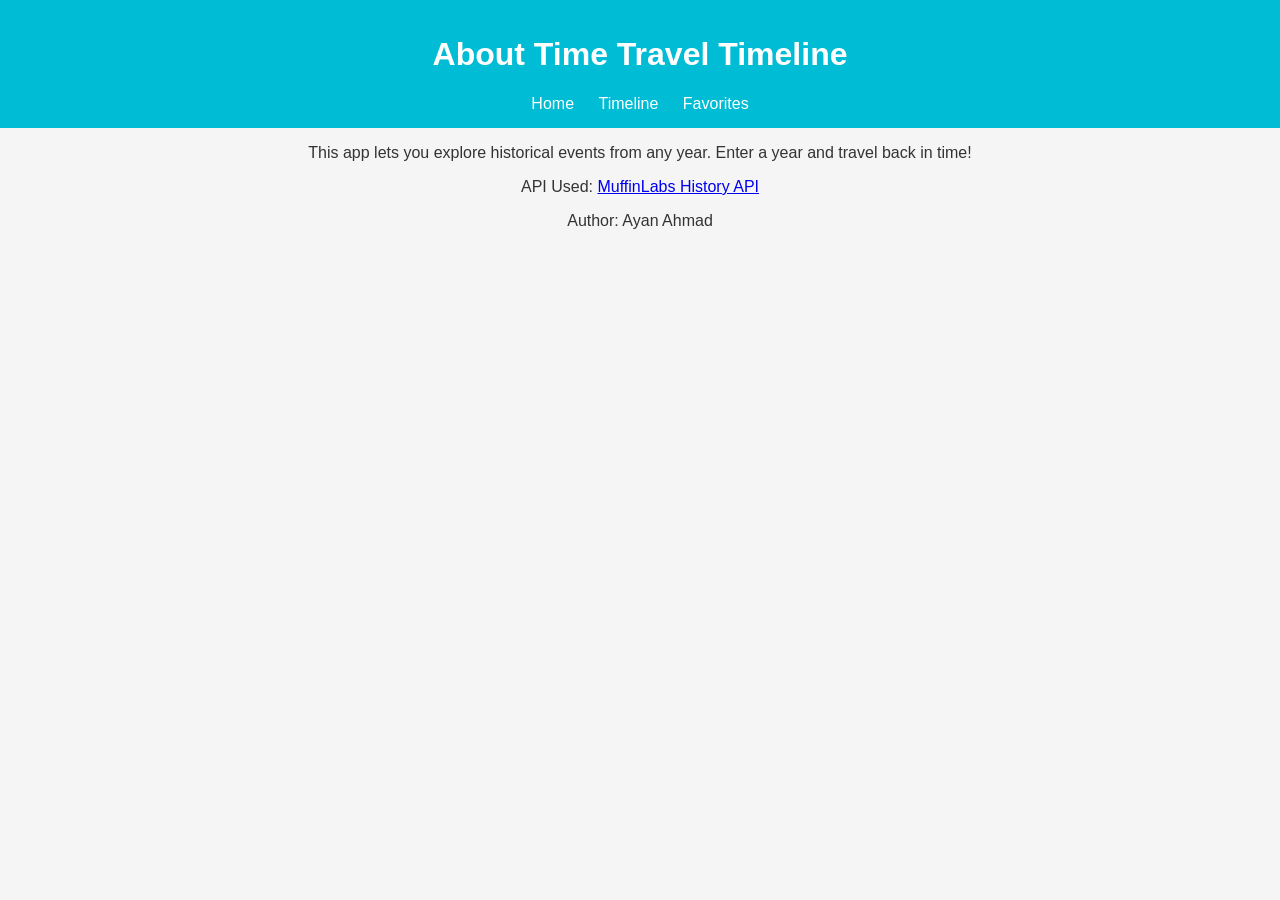
==== about.html @ 5abcde68 "Final 5-page Time Travel Timeline app with fetch.css & fetch.js" ====
<!DOCTYPE html>
<html lang="en">
<head>
  <meta charset="UTF-8">
  <title>About</title>
  <link rel="stylesheet" href="fetch.css">
</head>
<body>
  <header>
    <h1>About Time Travel Timeline</h1>
    <nav>
      <a href="index.html">Home</a>
      <a href="timeline.html">Timeline</a>
      <a href="favorites.html">Favorites</a>
    </nav>
  </header>

  <main>
    <p>This app lets you explore historical events from any year. Enter a year and travel back in time!</p>
    <p>API Used: <a href="https://history.muffinlabs.com/date" target="_blank">MuffinLabs History API</a></p>
    <p>Author: Ayan Ahmad</p>
  </main>
</body>
</html>
---- fetch.css ----
body {
  font-family: Arial, sans-serif;
  margin: 0;
  padding: 0;
  text-align: center;
  background: #f5f5f5;
  color: #333;
}

header {
  background: #00bcd4;
  color: white;
  padding: 15px;
}

header nav a {
  color: white;
  margin: 0 10px;
  text-decoration: none;
}

input, button {
  margin: 10px;
  padding: 8px 12px;
  font-size: 16px;
}

#timeline .event {
  border-left: 3px solid #00bcd4;
  margin: 20px auto;
  padding-left: 15px;
  width: 80%;
  text-align: left;
}

.dark-mode {
  background: #222;
  color: #eee;
}

.dark-mode header {
  background: #444;
}
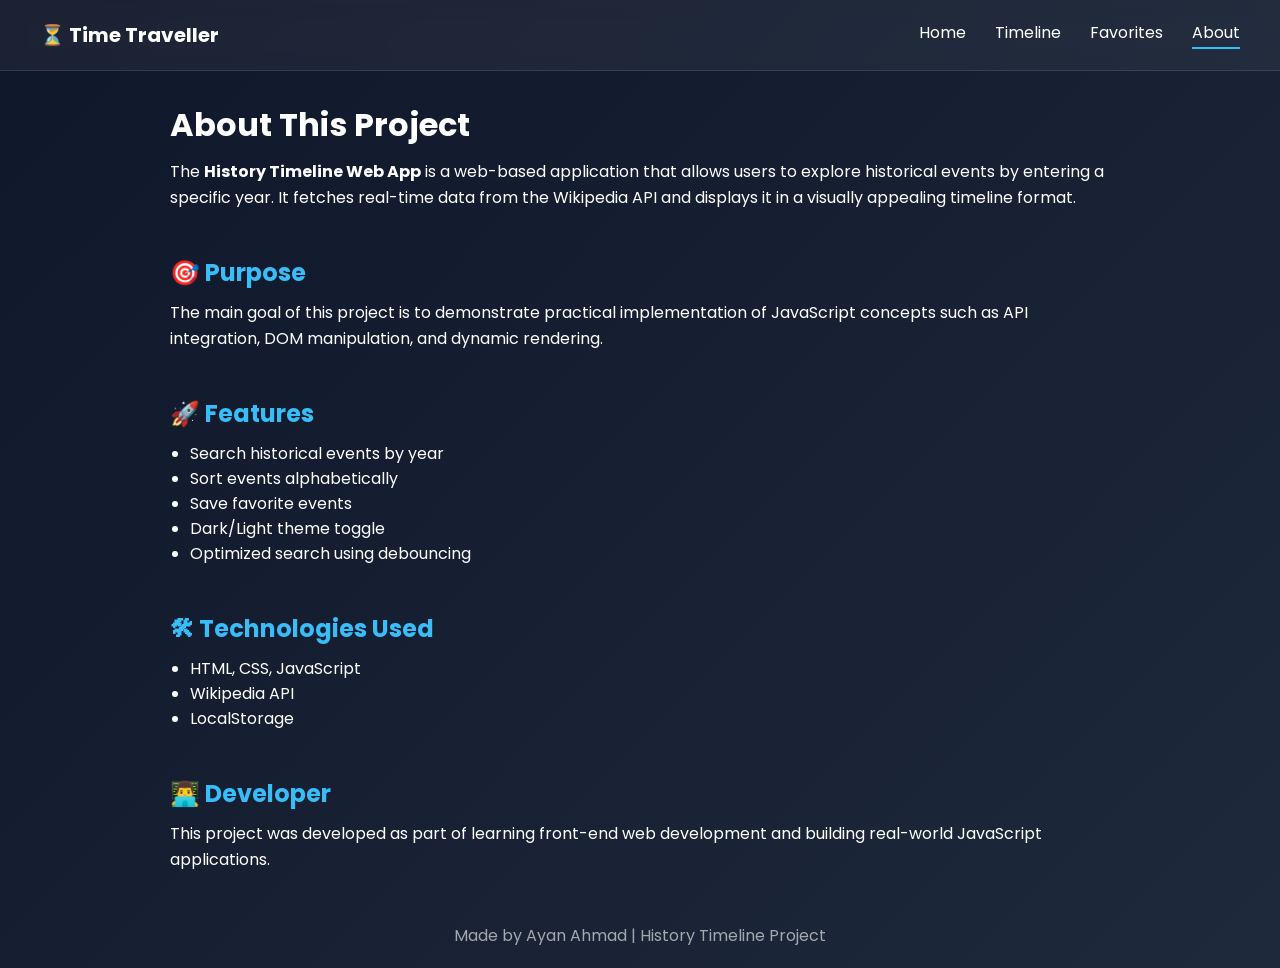
==== commit e34bb69f: "Final update: pagination, debounced search, sorting, favorites UI improved" ====
--- a/about.html
+++ b/about.html
@@ -1,24 +1,76 @@
 <!DOCTYPE html>
 <html lang="en">
 <head>
-  <meta charset="UTF-8">
-  <title>About</title>
-  <link rel="stylesheet" href="fetch.css">
+<link href="https://fonts.googleapis.com/css2?family=Poppins:wght@300;500;700&display=swap" rel="stylesheet">
+<meta charset="UTF-8">
+<title>About</title>
+
+<link rel="stylesheet" href="style.css">
 </head>
+
 <body>
-  <header>
-    <h1>About Time Travel Timeline</h1>
-    <nav>
-      <a href="index.html">Home</a>
-      <a href="timeline.html">Timeline</a>
-      <a href="favorites.html">Favorites</a>
-    </nav>
-  </header>
 
-  <main>
-    <p>This app lets you explore historical events from any year. Enter a year and travel back in time!</p>
-    <p>API Used: <a href="https://history.muffinlabs.com/date" target="_blank">MuffinLabs History API</a></p>
-    <p>Author: Ayan Ahmad</p>
-  </main>
+<nav class="navbar">
+  <div class="logo">⏳ Time Traveller</div>
+  <div class="menu">
+    <a href="index.html">Home</a>
+    <a href="timeline.html">Timeline</a>
+    <a href="favorites.html">Favorites</a>
+    <a href="about.html" class="active">About</a>
+  </div>
+</nav>
+
+<div class="container">
+  <h1>About This Project</h1>
+
+  <p>
+    The <strong>History Timeline Web App</strong> is a web-based application
+    that allows users to explore historical events by entering a specific year.
+    It fetches real-time data from the Wikipedia API and displays it in a
+    visually appealing timeline format.
+  </p>
+
+  <br>
+
+  <h2>🎯 Purpose</h2>
+  <p>
+    The main goal of this project is to demonstrate practical implementation
+    of JavaScript concepts such as API integration, DOM manipulation,
+    and dynamic rendering.
+  </p>
+
+  <br>
+
+  <h2>🚀 Features</h2>
+  <ul>
+    <li>Search historical events by year</li>
+    <li>Sort events alphabetically</li>
+    <li>Save favorite events</li>
+    <li>Dark/Light theme toggle</li>
+    <li>Optimized search using debouncing</li>
+  </ul>
+
+  <br>
+
+  <h2>🛠 Technologies Used</h2>
+  <ul>
+    <li>HTML, CSS, JavaScript</li>
+    <li>Wikipedia API</li>
+    <li>LocalStorage</li>
+  </ul>
+
+  <br>
+
+  <h2>👨‍💻 Developer</h2>
+  <p>
+    This project was developed as part of learning front-end web development
+    and building real-world JavaScript applications.
+  </p>
+
+</div>
+<footer style="text-align:center; padding:20px; opacity:0.6;">
+  Made by Ayan Ahmad | History Timeline Project
+</footer>
+
 </body>
 </html>
--- a/style.css
+++ b/style.css
@@ -0,0 +1,199 @@
+/* RESET */
+* {
+  margin: 0;
+  padding: 0;
+  box-sizing: border-box;
+}
+
+/* BODY */
+body {
+  font-family: 'Poppins', sans-serif;
+  background: linear-gradient(135deg, #0f172a, #1e293b);
+  color: #fff;
+  min-height: 100vh;
+}
+
+/* LIGHT MODE */
+body.light {
+  background: linear-gradient(135deg, #e2e8f0, #f8fafc);
+  color: #111;
+}
+
+/* NAVBAR */
+.navbar {
+  display: flex;
+  justify-content: space-between;
+  padding: 20px 40px;
+  backdrop-filter: blur(10px);
+  background: rgba(255,255,255,0.05);
+  border-bottom: 1px solid rgba(255,255,255,0.1);
+}
+
+body.light .navbar {
+  background: rgba(255,255,255,0.6);
+}
+
+.logo {
+  font-weight: 700;
+  font-size: 20px;
+}
+
+.menu a {
+  margin-left: 25px;
+  text-decoration: none;
+  color: inherit;
+  position: relative;
+}
+
+.menu a::after {
+  content: "";
+  position: absolute;
+  width: 0%;
+  height: 2px;
+  bottom: -5px;
+  left: 0;
+  background: #38bdf8;
+  transition: 0.3s;
+}
+
+.menu a:hover::after,
+.menu a.active::after {
+  width: 100%;
+}
+
+/* HERO */
+.hero {
+  height: 90vh;
+  display: flex;
+  flex-direction: column;
+  justify-content: center;
+  align-items: center;
+  gap: 15px;
+  text-align: center;
+}
+
+.hero h1 {
+  font-size: 60px;
+  background: linear-gradient(to right, #38bdf8, #818cf8);
+  -webkit-background-clip: text;
+  color: transparent;
+}
+
+.hero p {
+  opacity: 0.8;
+}
+
+/* INPUTS */
+input, select {
+  padding: 12px;
+  border-radius: 10px;
+  border: none;
+  outline: none;
+  margin: 5px;
+}
+
+/* BUTTON */
+button {
+  padding: 12px 25px;
+  border-radius: 10px;
+  border: none;
+  background: linear-gradient(45deg, #38bdf8, #6366f1);
+  color: white;
+  cursor: pointer;
+  transition: 0.3s;
+}
+
+button:hover {
+  transform: scale(1.05);
+}
+
+/* CONTAINER */
+.container {
+  padding: 30px;
+  max-width: 1000px;
+  margin: auto;
+}
+
+/* CONTROLS */
+.controls {
+  display: flex;
+  flex-wrap: wrap;
+  gap: 10px;
+  margin-bottom: 20px;
+}
+
+/* EVENT CARD */
+.event-card {
+  display: flex;
+  gap: 15px;
+  padding: 15px;
+  border-radius: 15px;
+  margin-bottom: 20px;
+
+  background: rgba(255,255,255,0.05);
+  backdrop-filter: blur(12px);
+  border: 1px solid rgba(255,255,255,0.1);
+
+  transition: 0.3s;
+}
+
+body.light .event-card {
+  background: rgba(255,255,255,0.7);
+}
+
+.event-card:hover {
+  transform: translateY(-5px) scale(1.01);
+}
+
+.event-card img {
+  width: 130px;
+  height: 100px;
+  object-fit: cover;
+  border-radius: 10px;
+}
+
+.event-content h3 {
+  margin-bottom: 5px;
+}
+
+.event-content p {
+  font-size: 14px;
+  opacity: 0.9;
+}
+
+/* FAVORITE BUTTON */
+.event-content button {
+  margin-top: 10px;
+  padding: 6px 12px;
+  font-size: 14px;
+}
+
+/* ABOUT PAGE */
+.container h2 {
+  margin-top: 20px;
+  color: #38bdf8;
+}
+
+.container p {
+  margin-top: 10px;
+  line-height: 1.6;
+}
+
+ul {
+  margin-top: 10px;
+  margin-left: 20px;
+}
+
+/* MOBILE */
+@media (max-width: 768px) {
+  .event-card {
+    flex-direction: column;
+  }
+
+  .hero h1 {
+    font-size: 40px;
+  }
+}
+button {
+  margin: 5px;
+}
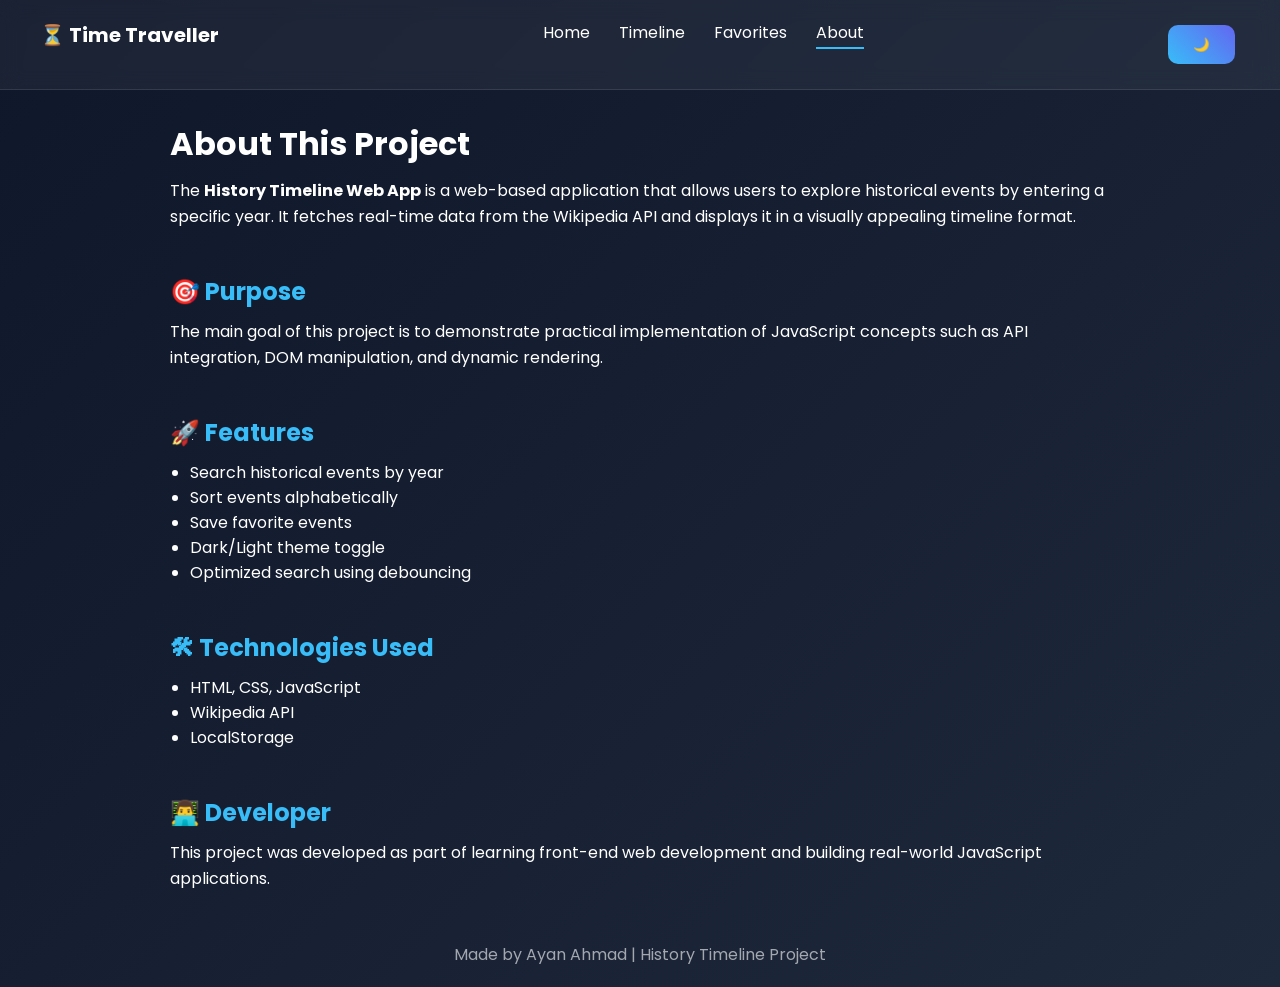
==== commit fe558c24: "Final update: pagination, debounced search, sorting, favorites UI improved" ====
--- a/about.html
+++ b/about.html
@@ -17,7 +17,10 @@
     <a href="timeline.html">Timeline</a>
     <a href="favorites.html">Favorites</a>
     <a href="about.html" class="active">About</a>
+
   </div>
+      <button onclick="toggleTheme()">🌙</button>
+<script src="app.js"></script>
 </nav>
 
 <div class="container">
